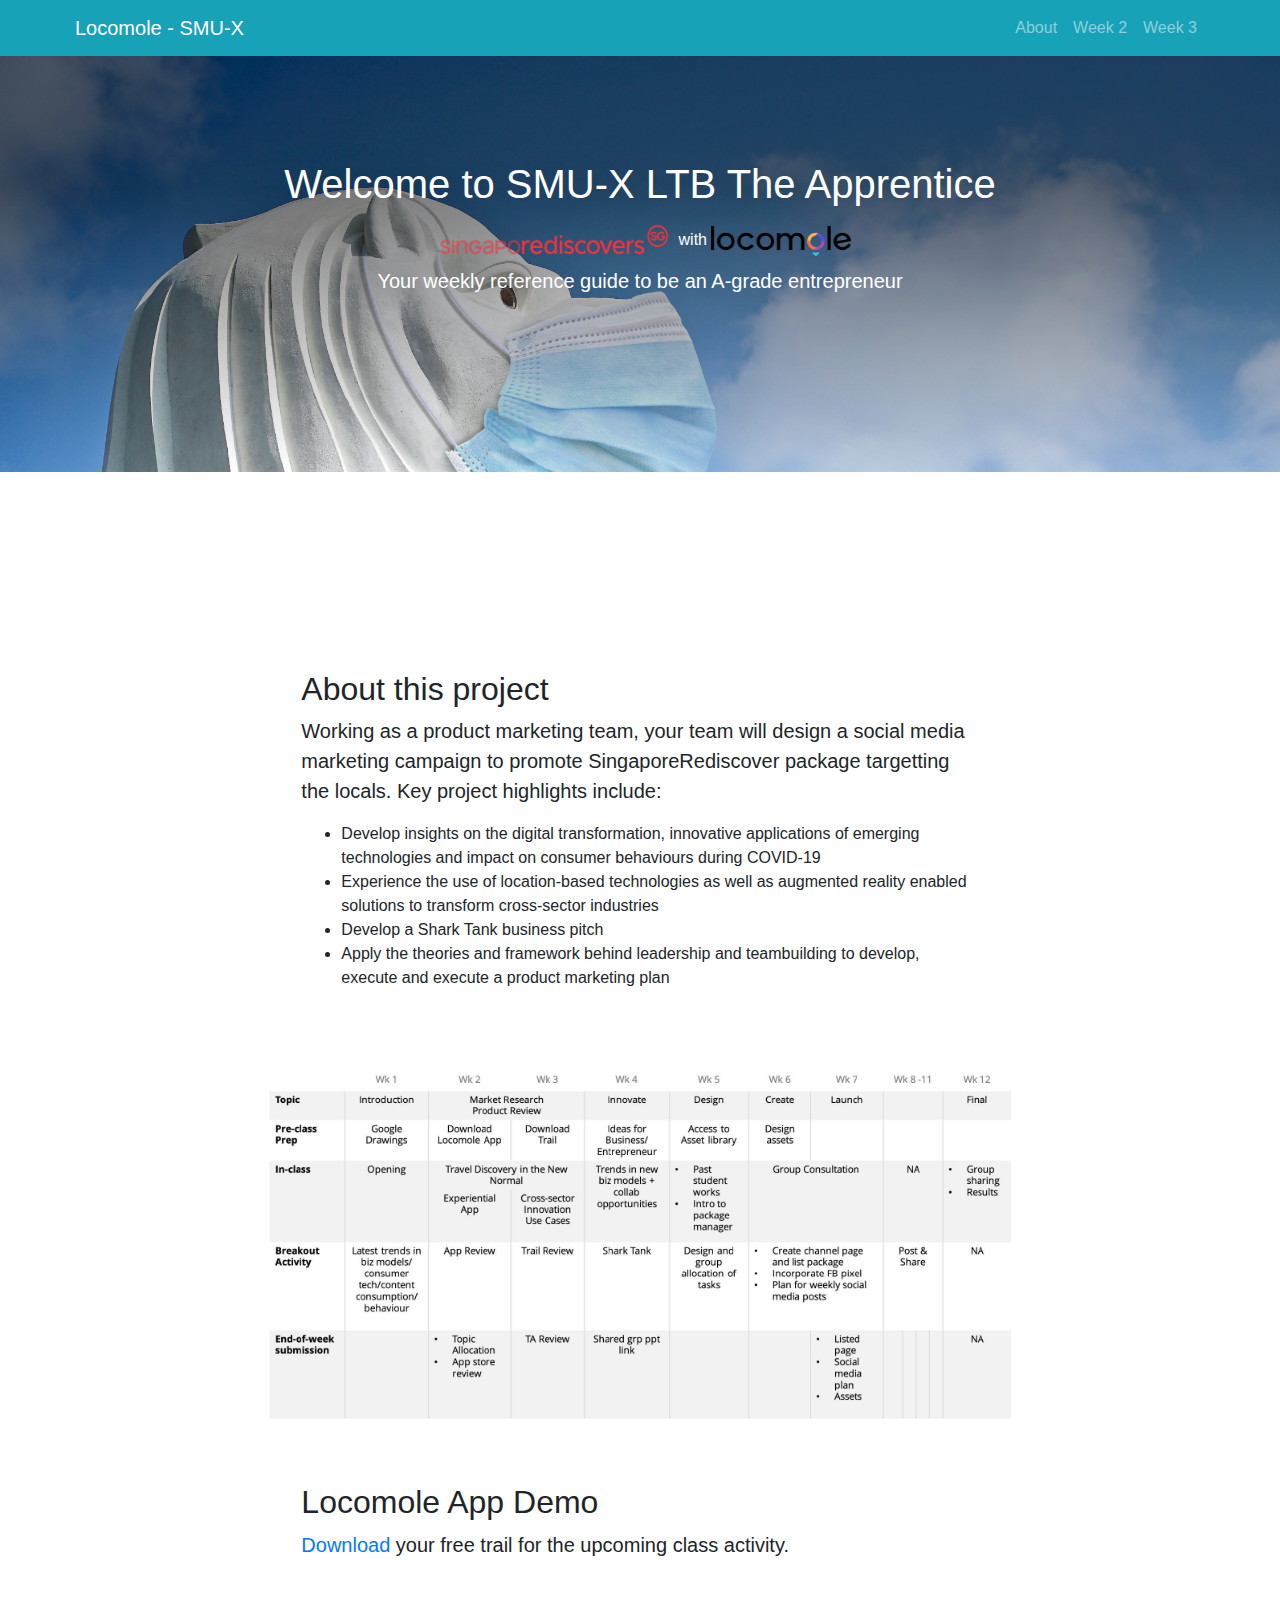
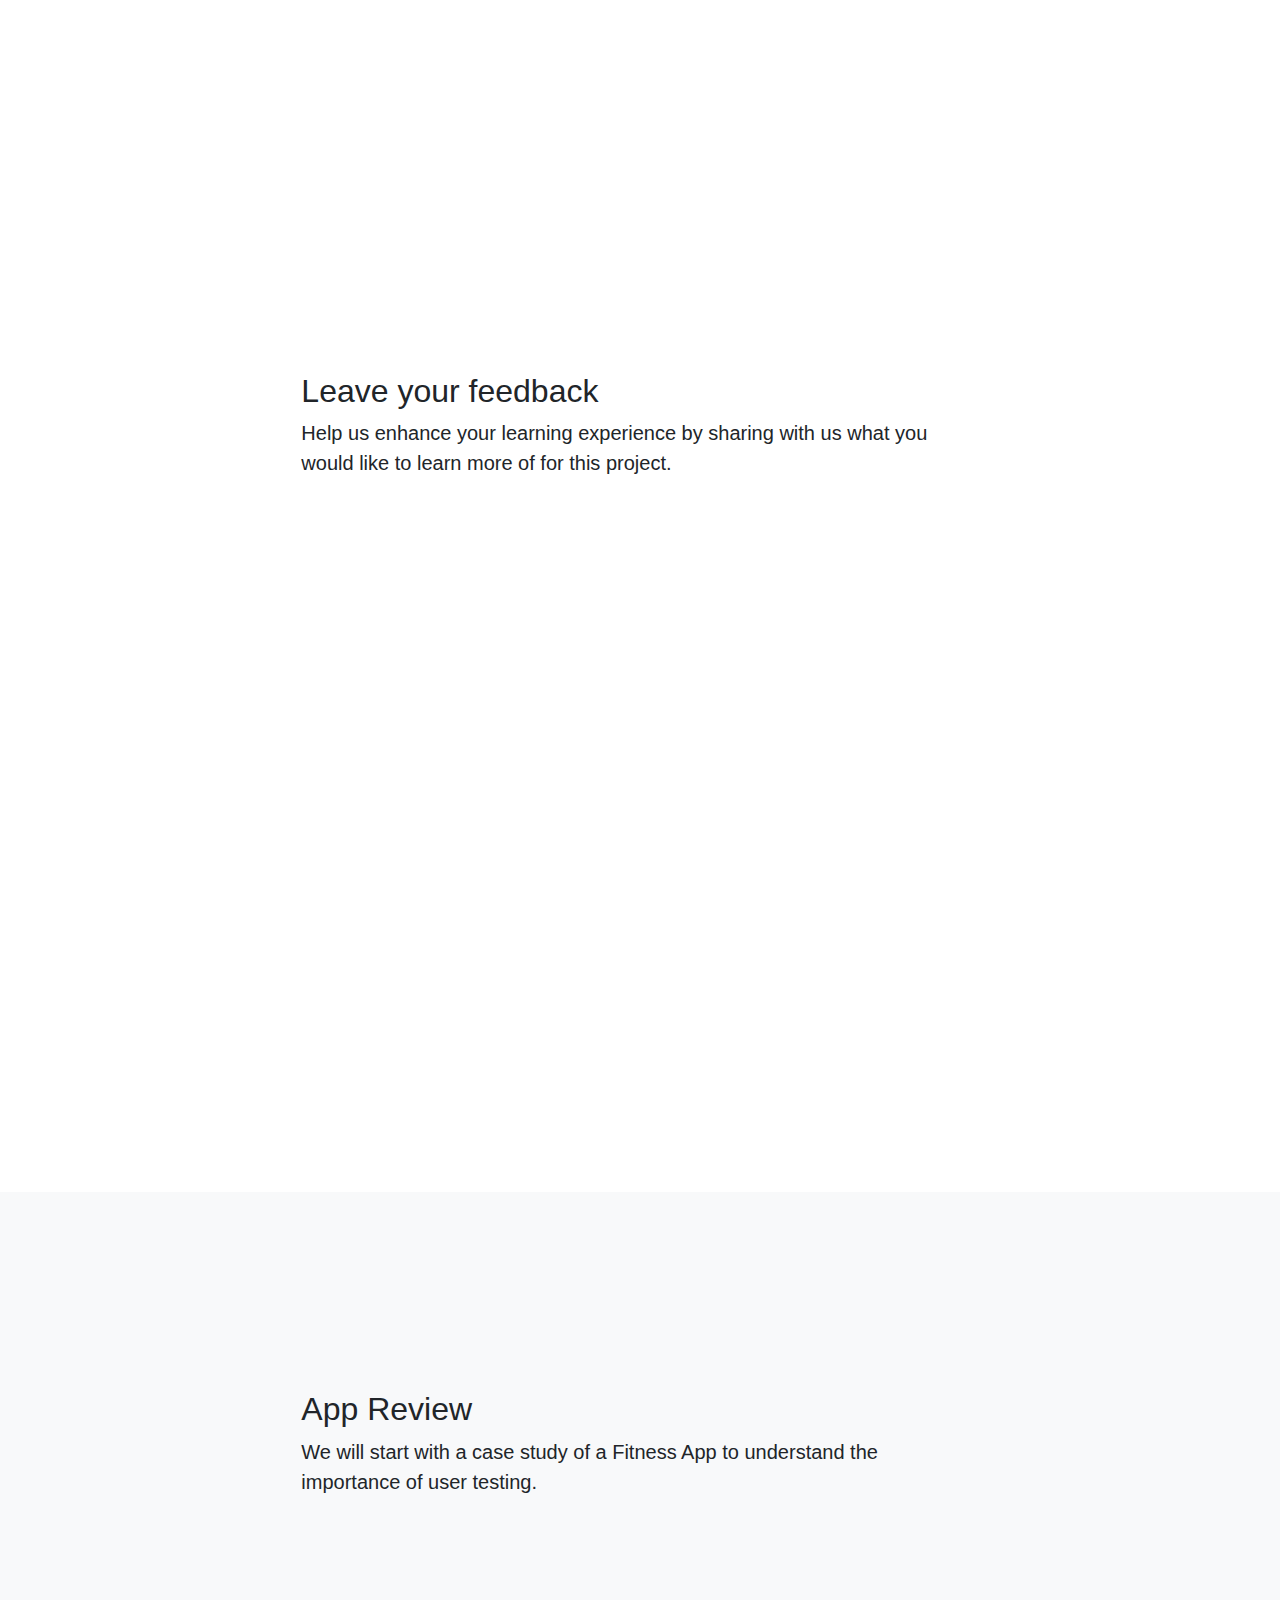
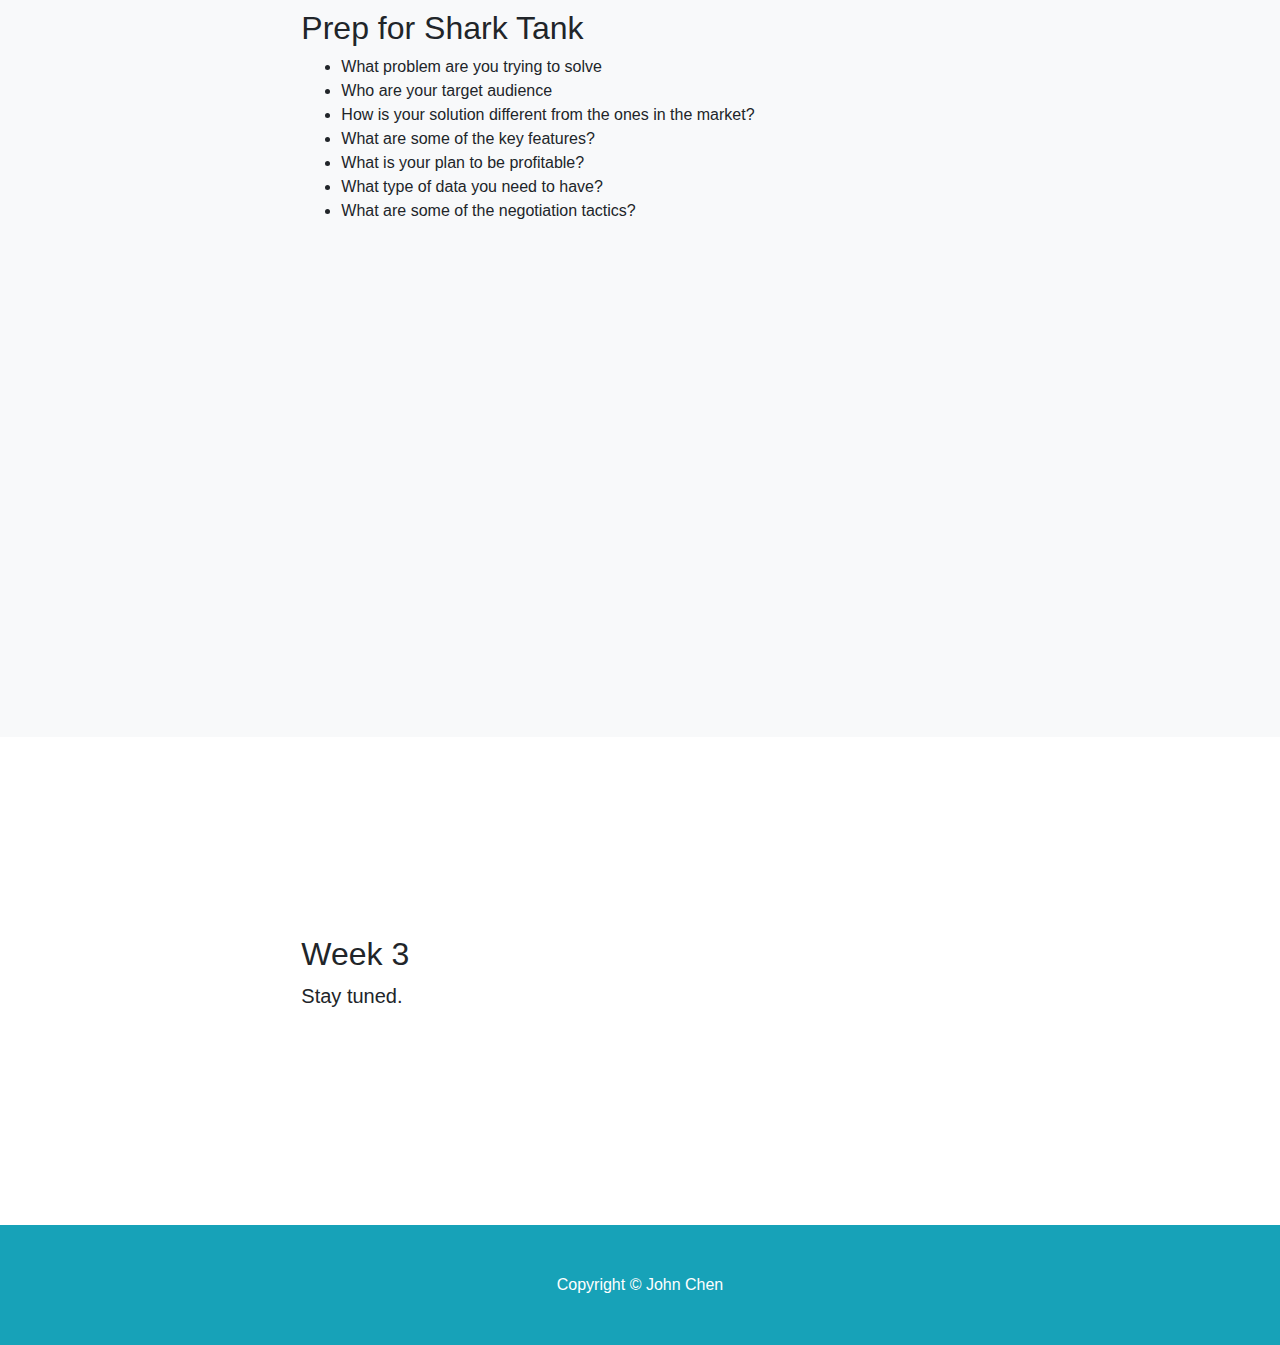
==== smux-ltb.html @ 77206201 "commit" ====
<!DOCTYPE html>
<html lang="en">

<head>

  <meta charset="utf-8">
  <meta name="viewport" content="width=device-width, initial-scale=1, shrink-to-fit=no">
  <meta name="description" content="">
  <meta name="author" content="">

  <title>SMU-X The Apprentice LTB Edition</title>

  <!-- Bootstrap core CSS -->
  <link href="css/bootstrap.min.css" rel="stylesheet">
  <link href="css/website.css" rel="stylesheet">

  <!-- Custom styles for this template -->
  <link href="css/scrolling-nav.css" rel="stylesheet">

</head>

<body id="page-top">

  <!-- Navigation -->
  <nav class="navbar navbar-expand-lg navbar-dark bg-info fixed-top" id="mainNav">
    <div class="container">
      <a class="navbar-brand js-scroll-trigger" href="#page-top">Locomole - SMU-X </a>
      <button class="navbar-toggler" type="button" data-toggle="collapse" data-target="#navbarResponsive"
        aria-controls="navbarResponsive" aria-expanded="false" aria-label="Toggle navigation">
        <span class="navbar-toggler-icon"></span>
      </button>
      <div class="collapse navbar-collapse" id="navbarResponsive">
        <ul class="navbar-nav ml-auto">
          <li class="nav-item">
            <a class="nav-link js-scroll-trigger" href="#about">About</a>
          </li>
          <li class="nav-item">
            <a class="nav-link js-scroll-trigger" href="#Week2">Week 2</a>
          </li>
          <li class="nav-item">
            <a class="nav-link js-scroll-trigger" href="#week3">Week 3</a>
          </li>
        </ul>
      </div>
    </div>
  </nav>

  <header class="masthead d-flex text-white">
    <div class="container text-center">
      <h1>Welcome to SMU-X LTB The Apprentice</h1>
      <span><img src="images/singaporediscover.png" width="250px" height="50px">with
        <img src="images/logo_final_black.png" width="140px" height="30px"></span>
      <p class="lead">Your weekly reference guide to be an A-grade entrepreneur</p>
    </div>
    <div class="overlay" </div> </header> <section id="about">
      <div class="container">
        <div class="row">
          <div class="col-lg-8 mx-auto p-5">
            <h2>About this project</h2>
            <p class="lead">Working as a product marketing team, your team will design a social media
              marketing campaign to promote SingaporeRediscover package targetting the locals. Key project
              highlights include:
            </p>
            <ul>
              <li>Develop insights on the digital transformation, innovative applications of emerging
                technologies and impact on consumer behaviours during COVID-19 </li>
              <li>Experience the use of location-based technologies as well as augmented reality enabled
                solutions to transform cross-sector industries </li>
              <li>Develop a Shark Tank business pitch
              </li>
              <li>Apply the theories and framework behind leadership and teambuilding to develop, execute
                and execute a product marketing plan </li>
            </ul>
          </div>
          <div class="col-lg-8 mx-auto p-3">
            <img src="images/project timeline.jpg" width="100%" height="auto">
          </div>
          <div class="col-lg-8 mx-auto p-5">
            <h2>Locomole App Demo</h2>
            <p class="lead"><a href="https://catalog.ldr.sg/?channel=ndp2020&category=travel">Download</a> your free
              trail for the upcoming class activity.
            </p>
          </div>
          <iframe src="https://player.vimeo.com/video/448816442" width="100%" height="300px" frameborder="0"
            allow="autoplay; fullscreen" allowfullscreen></iframe>

          <div class="col-lg-8 mx-auto p-5">
            <h2>Leave your feedback</h2>
            <p class="lead">Help us enhance your learning experience by sharing with us what you would
              like to learn more of for this project.
            </p>
            <div class="typeform-widget" data-url="https://form.typeform.com/to/U9g9ScOP"
              style="width: 100%; height: 500px;"></div>
            <script>
              (function () {
                var qs, js, q, s, d = document,
                  gi = d.getElementById,
                  ce = d.createElement,
                  gt = d.getElementsByTagName,
                  id = "typef_orm",
                  b = "https://embed.typeform.com/";
                if (!gi.call(d, id)) {
                  js = ce.call(d, "script");
                  js.id = id;
                  js.src = b + "embed.js";
                  q = gt.call(d, "script")[0];
                  q.parentNode.insertBefore(js, q)
                }
              })()
            </script>
          </div>
        </div>
      </div>
      </section>

      <section id="Week2" class="bg-light">
        <div class="container">
          <div class="row">
            <div class="col-lg-8 mx-auto p-5">
              <h2>App Review</h2>
              <p class="lead">We will start with a case study of a Fitness App to understand the importance
                of user testing.</p>
            </div>
            <div class="col-lg-8 mx-auto p-5">
              <h2>Prep for Shark Tank</h2>
              <ul>
                <li>What problem are you trying to solve </li>
                <li>Who are your target audience</li>
                <li>How is your solution different from the ones in the market?</li>
                <li>What are some of the key features?</li>
                <li>What is your plan to be profitable?</li>
                <li>What type of data you need to have?</li>
                <li>What are some of the negotiation tactics?</li>
              </ul>
            </div>
            <iframe src="https://player.vimeo.com/video/450524538" width="100%" height="300px" frameborder="0"
              allow="autoplay; fullscreen" allowfullscreen></iframe>

          </div>
        </div>
      </section>

      <section id="week3">
        <div class="container">
          <div class="row">
            <div class="col-lg-8 mx-auto p-5">
              <h2>Week 3</h2>
              <p class="lead">Stay tuned.</p>
            </div>
          </div>
        </div>
      </section>

      <!-- Footer -->
      <footer class="py-5 bg-info">
        <div class="container">
          <p class="m-0 text-center text-white">Copyright &copy; John Chen</p>
        </div>
        <!-- /.container -->
      </footer>

      <!-- Bootstrap core JavaScript -->
      <script src="john/jquery/jquery.min.js"></script>
      <script src="john/bootstrap/js/bootstrap.bundle.min.js"></script>

      <!-- Plugin JavaScript -->
      <script src="john/jquery-easing/jquery.easing.min.js"></script>

      <!-- Custom JavaScript for this theme -->
      <script src="js/scrolling-nav.js"></script>

</body>

</html>
---- css/scrolling-nav.css ----
/*!
 * Start Bootstrap - Scrolling Nav (https://startbootstrap.com/templates/scrolling-nav)
 * Copyright 2013-2020 Start Bootstrap
 * Licensed under MIT (https://github.com/StartBootstrap/startbootstrap-scrolling-nav/blob/master/LICENSE)
 */
header {
  padding: 156px 0 100px;
}

section {
  padding: 150px 0;
}
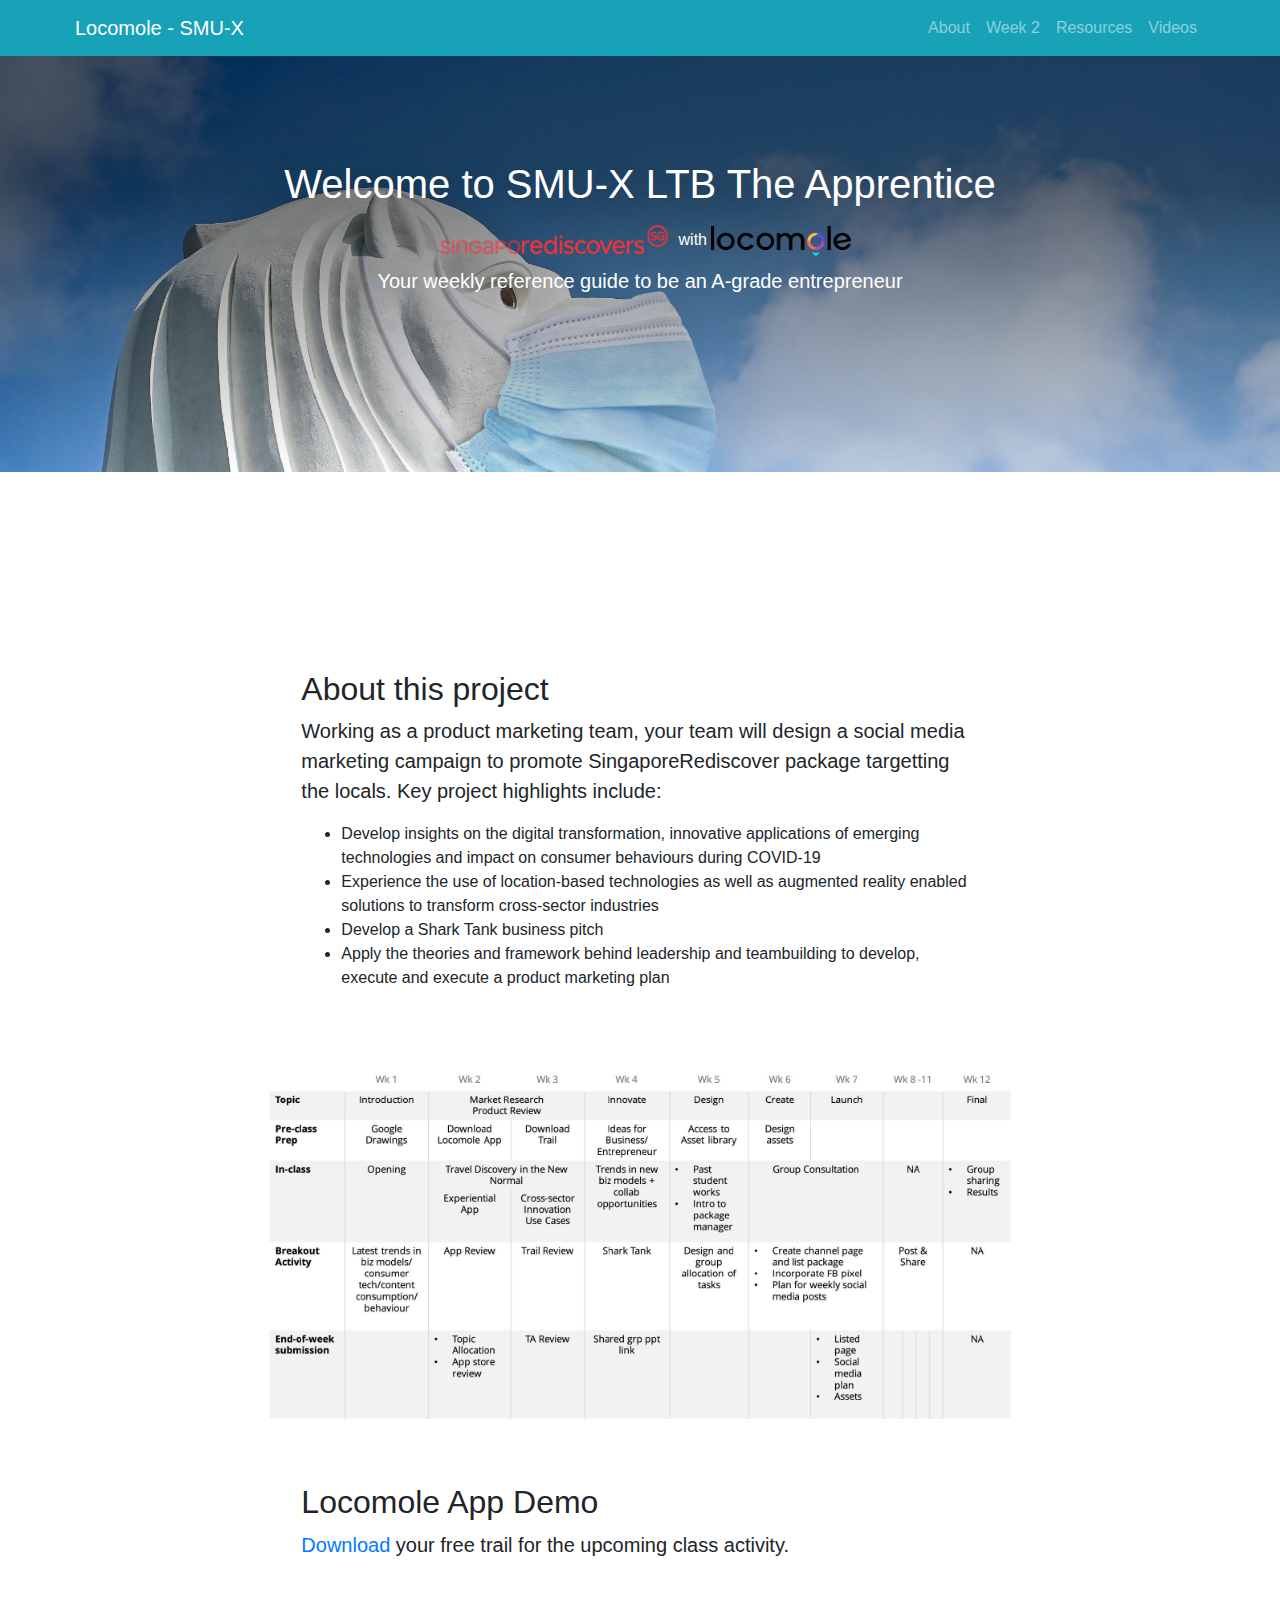
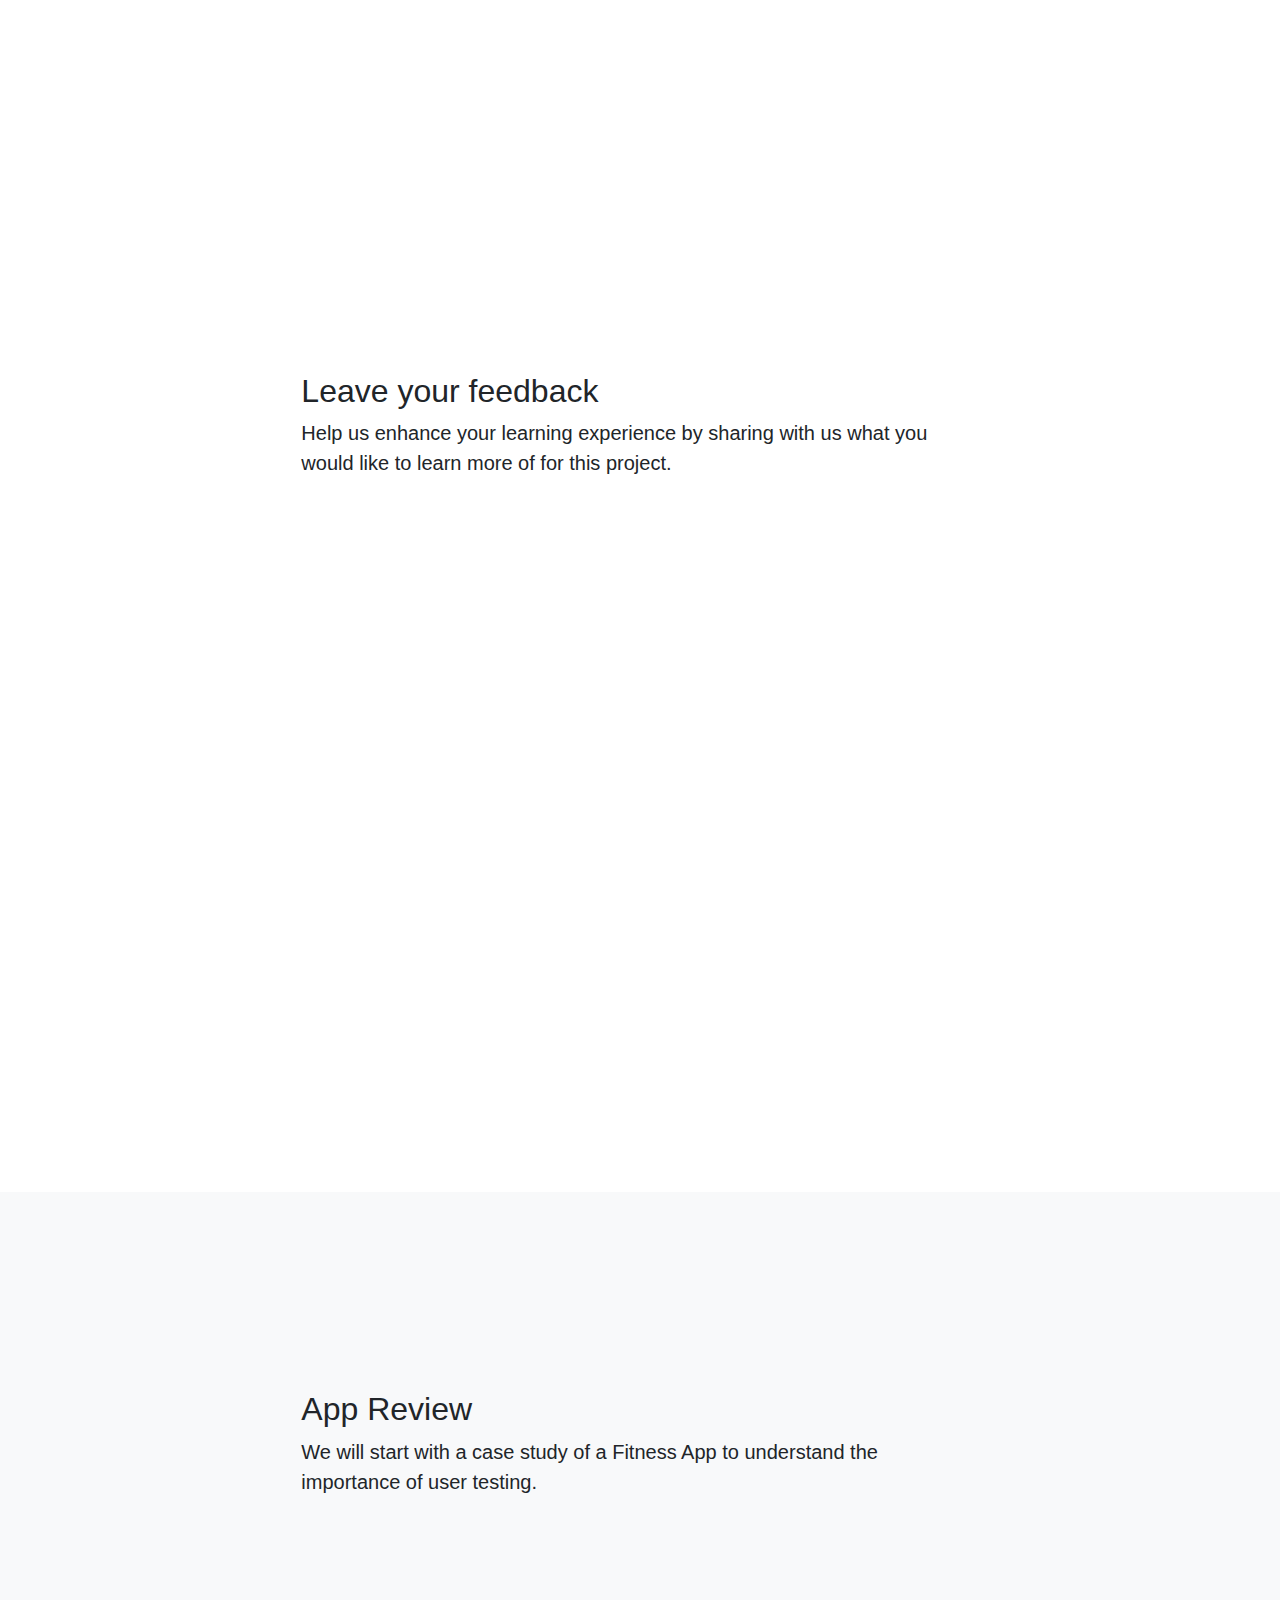
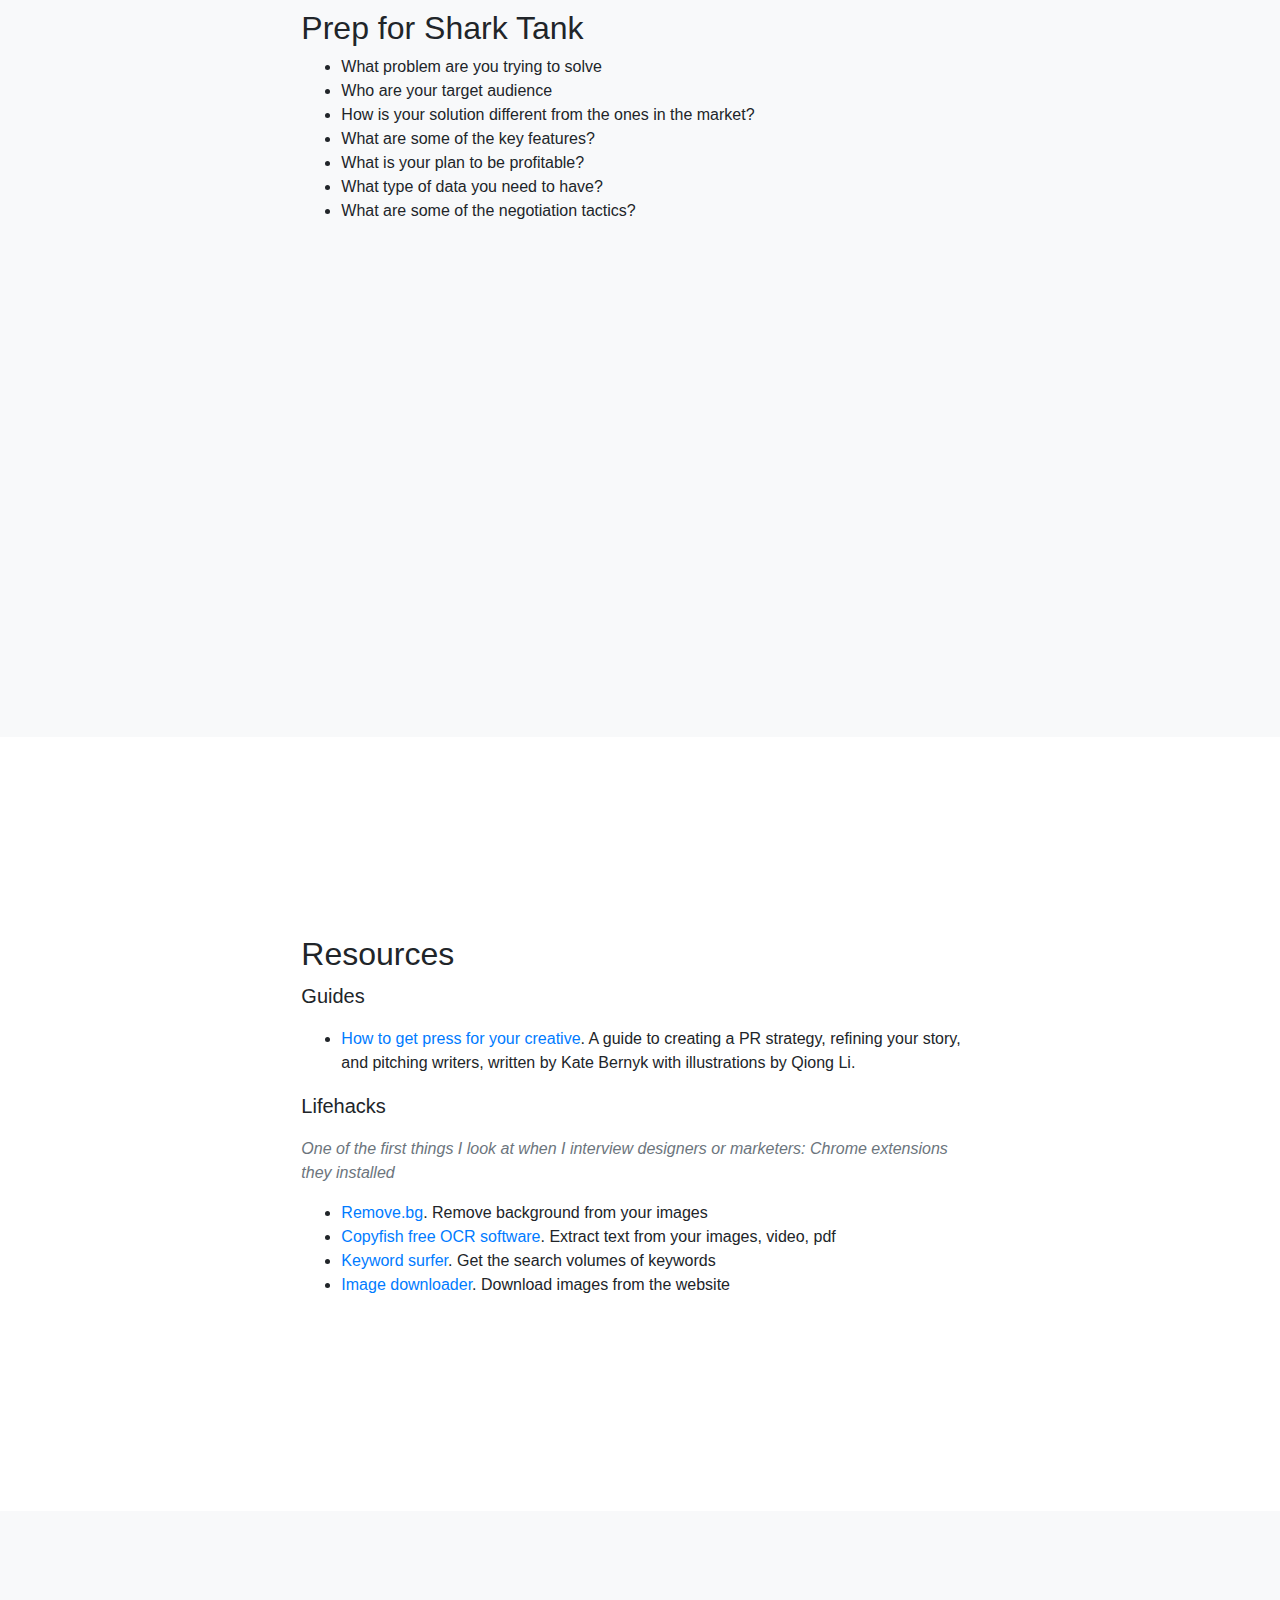
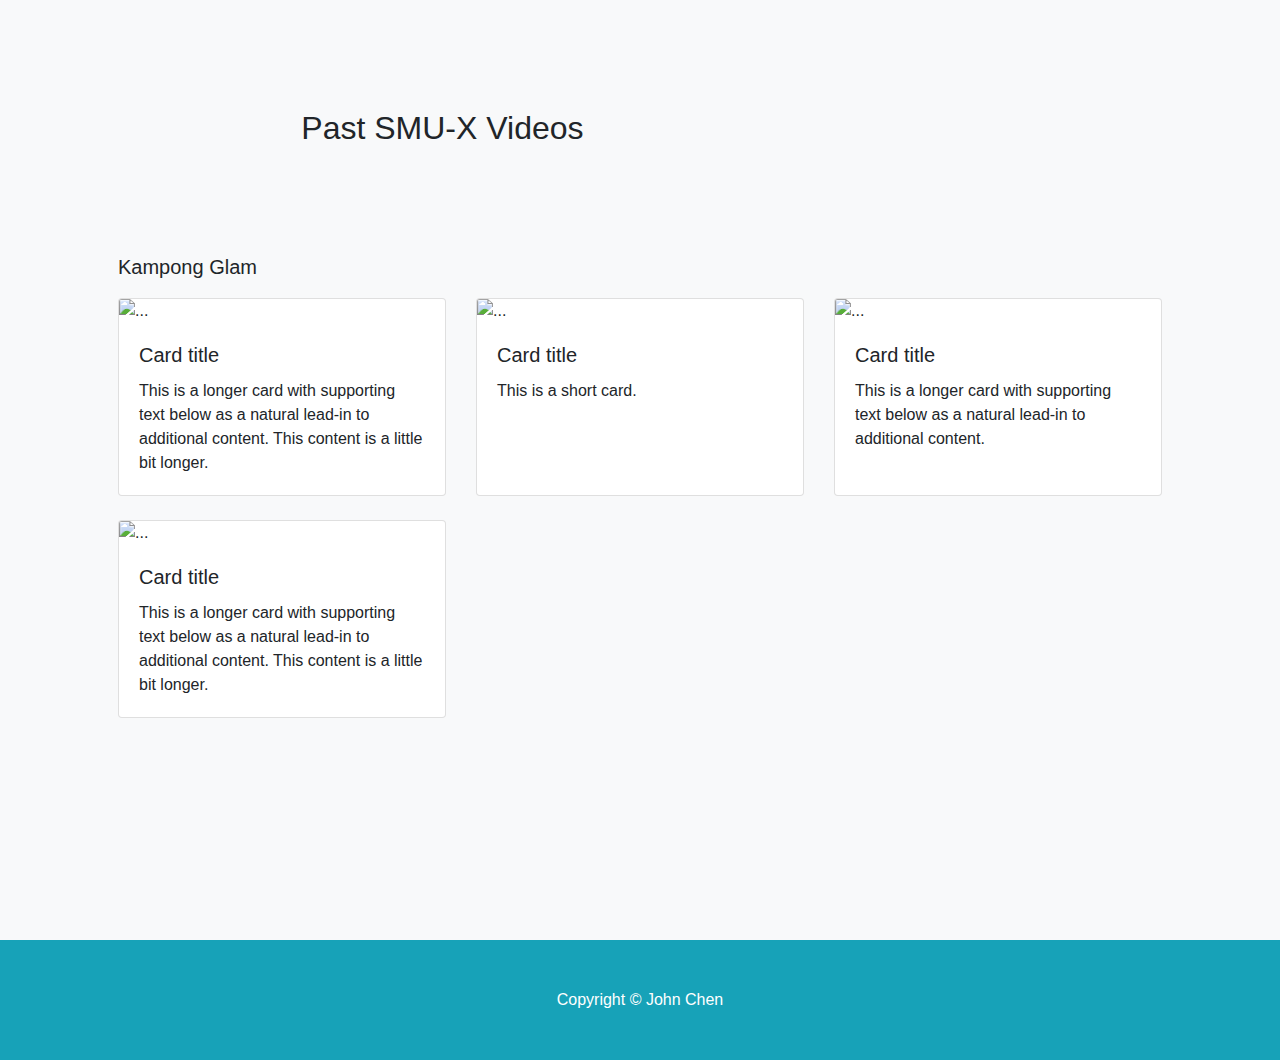
==== commit cce49015: "created video segment" ====
--- a/smux-ltb.html
+++ b/smux-ltb.html
@@ -38,7 +38,10 @@
             <a class="nav-link js-scroll-trigger" href="#Week2">Week 2</a>
           </li>
           <li class="nav-item">
-            <a class="nav-link js-scroll-trigger" href="#week3">Week 3</a>
+            <a class="nav-link js-scroll-trigger" href="#resources">Resources</a>
+          </li>
+          <li class="nav-item">
+            <a class="nav-link js-scroll-trigger" href="#videos">Videos</a>
           </li>
         </ul>
       </div>
@@ -140,15 +143,92 @@
         </div>
       </section>
 
-      <section id="week3">
+      <section id="resources">
         <div class="container">
           <div class="row">
             <div class="col-lg-8 mx-auto p-5">
-              <h2>Week 3</h2>
-              <p class="lead">Stay tuned.</p>
-            </div>
-          </div>
-        </div>
+              <h2>Resources</h2>
+              <p class="lead">Guides</p>
+              <ul>
+                <li><a href="https://thecreativeindependent.com/guides/how-to-get-press-for-your-creative-work/">
+                    How to get press for your creative</a>. A guide to creating a PR strategy, refining your story, and
+                  pitching writers, written by Kate Bernyk with illustrations by Qiong Li.</li>
+              </ul>
+              <p class="lead">Lifehacks</p>
+              <p small class="text-muted"><em>One of the first things I look at when I interview designers or marketers:
+                  Chrome extensions they installed</small></em></p>
+              <ul>
+                <li><a href="https://remove.bg">Remove.bg</a>.
+                  Remove background from your images</li>
+                <li><a href="chrome-extension://eenjdnjldapjajjofmldgmkjaienebbj/options.html">Copyfish free OCR
+                    software</a>.
+                  Extract text from your images, video, pdf</li>
+                <li><a href="https://chrome.google.com/webstore/detail/keyword-surfer/bafijghppfhdpldihckdcadbcobikaca">
+                    Keyword surfer</a>.
+                  Get the search volumes of keywords</li>
+                <li><a
+                    href="https://chrome.google.com/webstore/detail/image-downloader/cnpniohnfphhjihaiiggeabnkjhpaldj">
+                    Image downloader</a>.
+                  Download images from the website</li>
+              </ul>
+            </div>
+          </div>
+      </section>
+
+      <section id="videos" class="bg-light">
+        <div class="container">
+          <div class="row">
+            <div class="col-lg-8 mx-auto p-5">
+              <h2>Past SMU-X Videos</h2>
+            </div>
+            <div class="container p-5">
+              <p class="lead">Kampong Glam</p>
+              <div class="row row-cols-1 row-cols-md-3">
+                <div class="col mb-4">
+                  <div class="card h-100">
+                    <img src="..." class="card-img-top" alt="...">
+                    <div class="card-body">
+                      <h5 class="card-title">Card title</h5>
+                      <p class="card-text">This is a longer card with supporting text below as a natural lead-in to
+                        additional
+                        content. This content is a little bit longer.</p>
+                    </div>
+                  </div>
+                </div>
+                <div class="col mb-4">
+                  <div class="card h-100">
+                    <img src="..." class="card-img-top" alt="...">
+                    <div class="card-body">
+                      <h5 class="card-title">Card title</h5>
+                      <p class="card-text">This is a short card.</p>
+                    </div>
+                  </div>
+                </div>
+                <div class="col mb-4">
+                  <div class="card h-100">
+                    <img src="..." class="card-img-top" alt="...">
+                    <div class="card-body">
+                      <h5 class="card-title">Card title</h5>
+                      <p class="card-text">This is a longer card with supporting text below as a natural lead-in to
+                        additional
+                        content.</p>
+                    </div>
+                  </div>
+                </div>
+                <div class="col mb-4">
+                  <div class="card h-100">
+                    <img src="..." class="card-img-top" alt="...">
+                    <div class="card-body">
+                      <h5 class="card-title">Card title</h5>
+                      <p class="card-text">This is a longer card with supporting text below as a natural lead-in to
+                        additional
+                        content. This content is a little bit longer.</p>
+                    </div>
+                  </div>
+                </div>
+              </div>
+            </div>
+          </div>
       </section>
 
       <!-- Footer -->
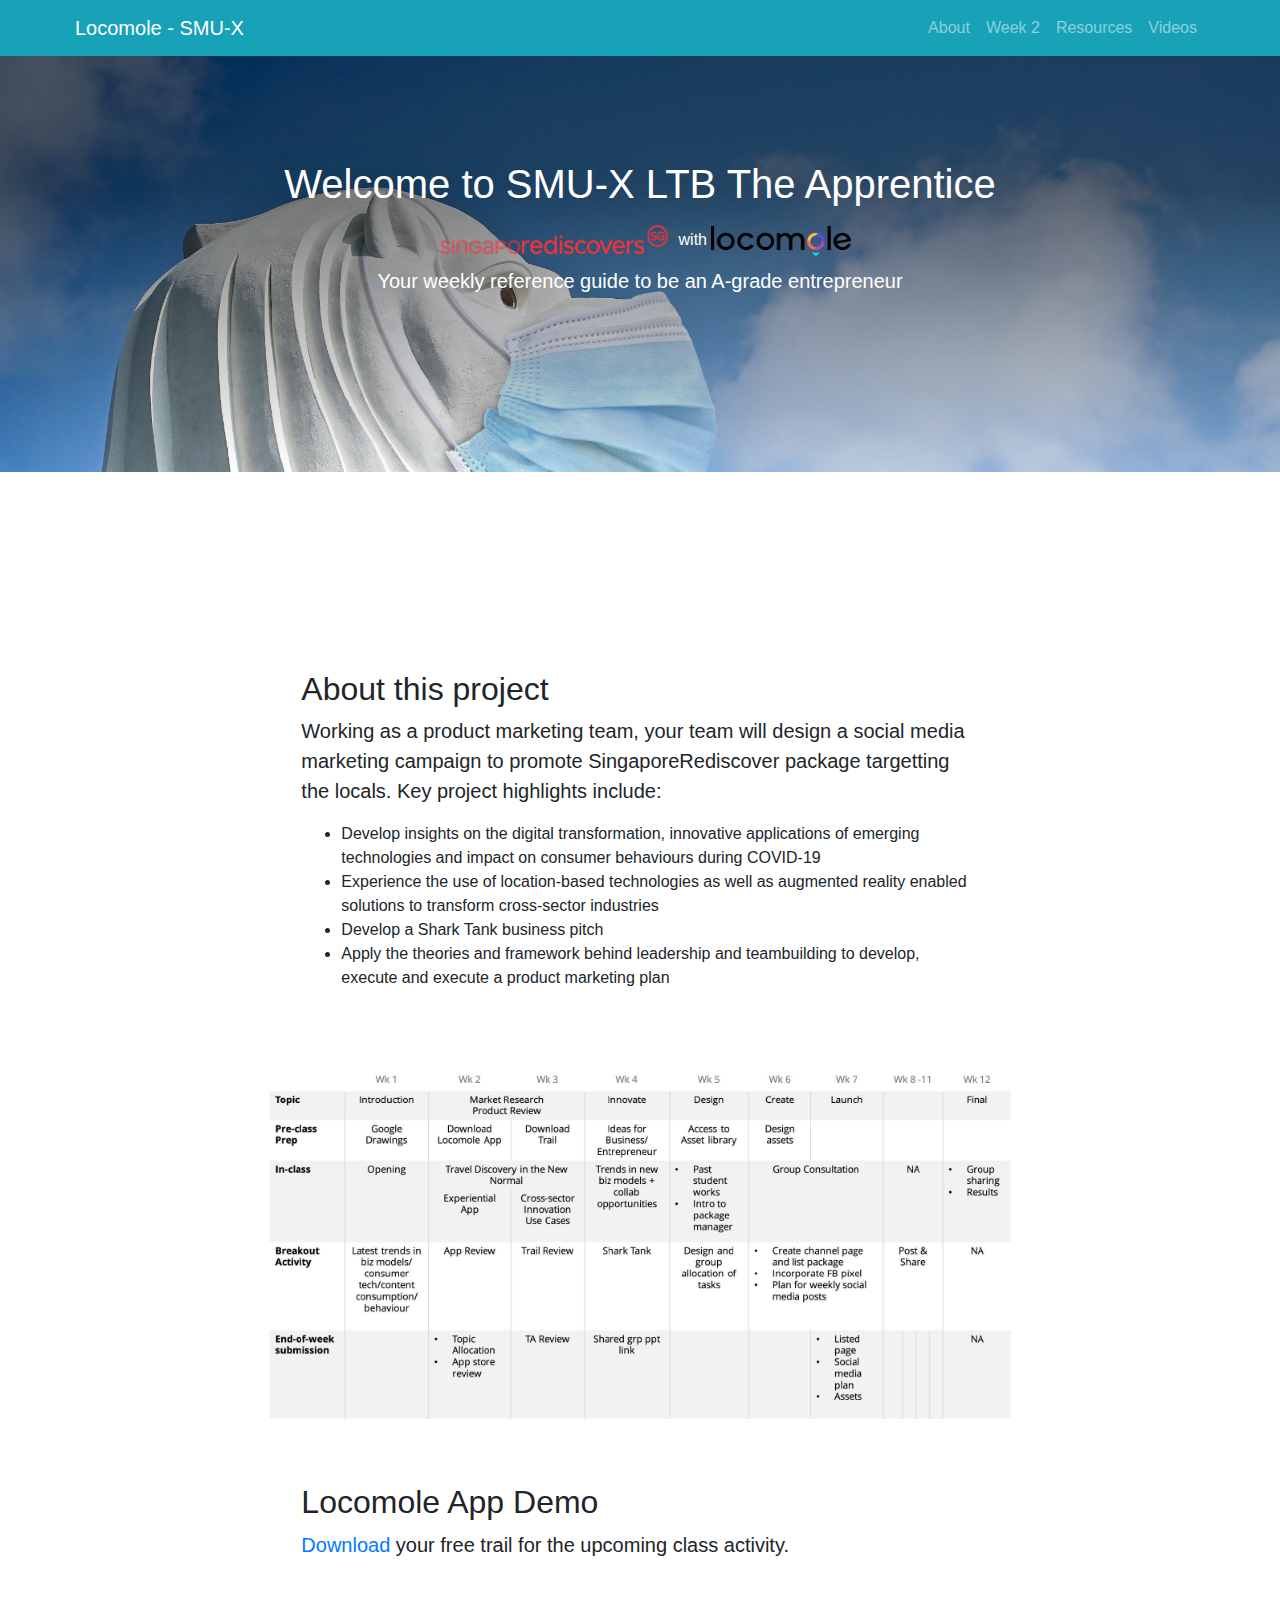
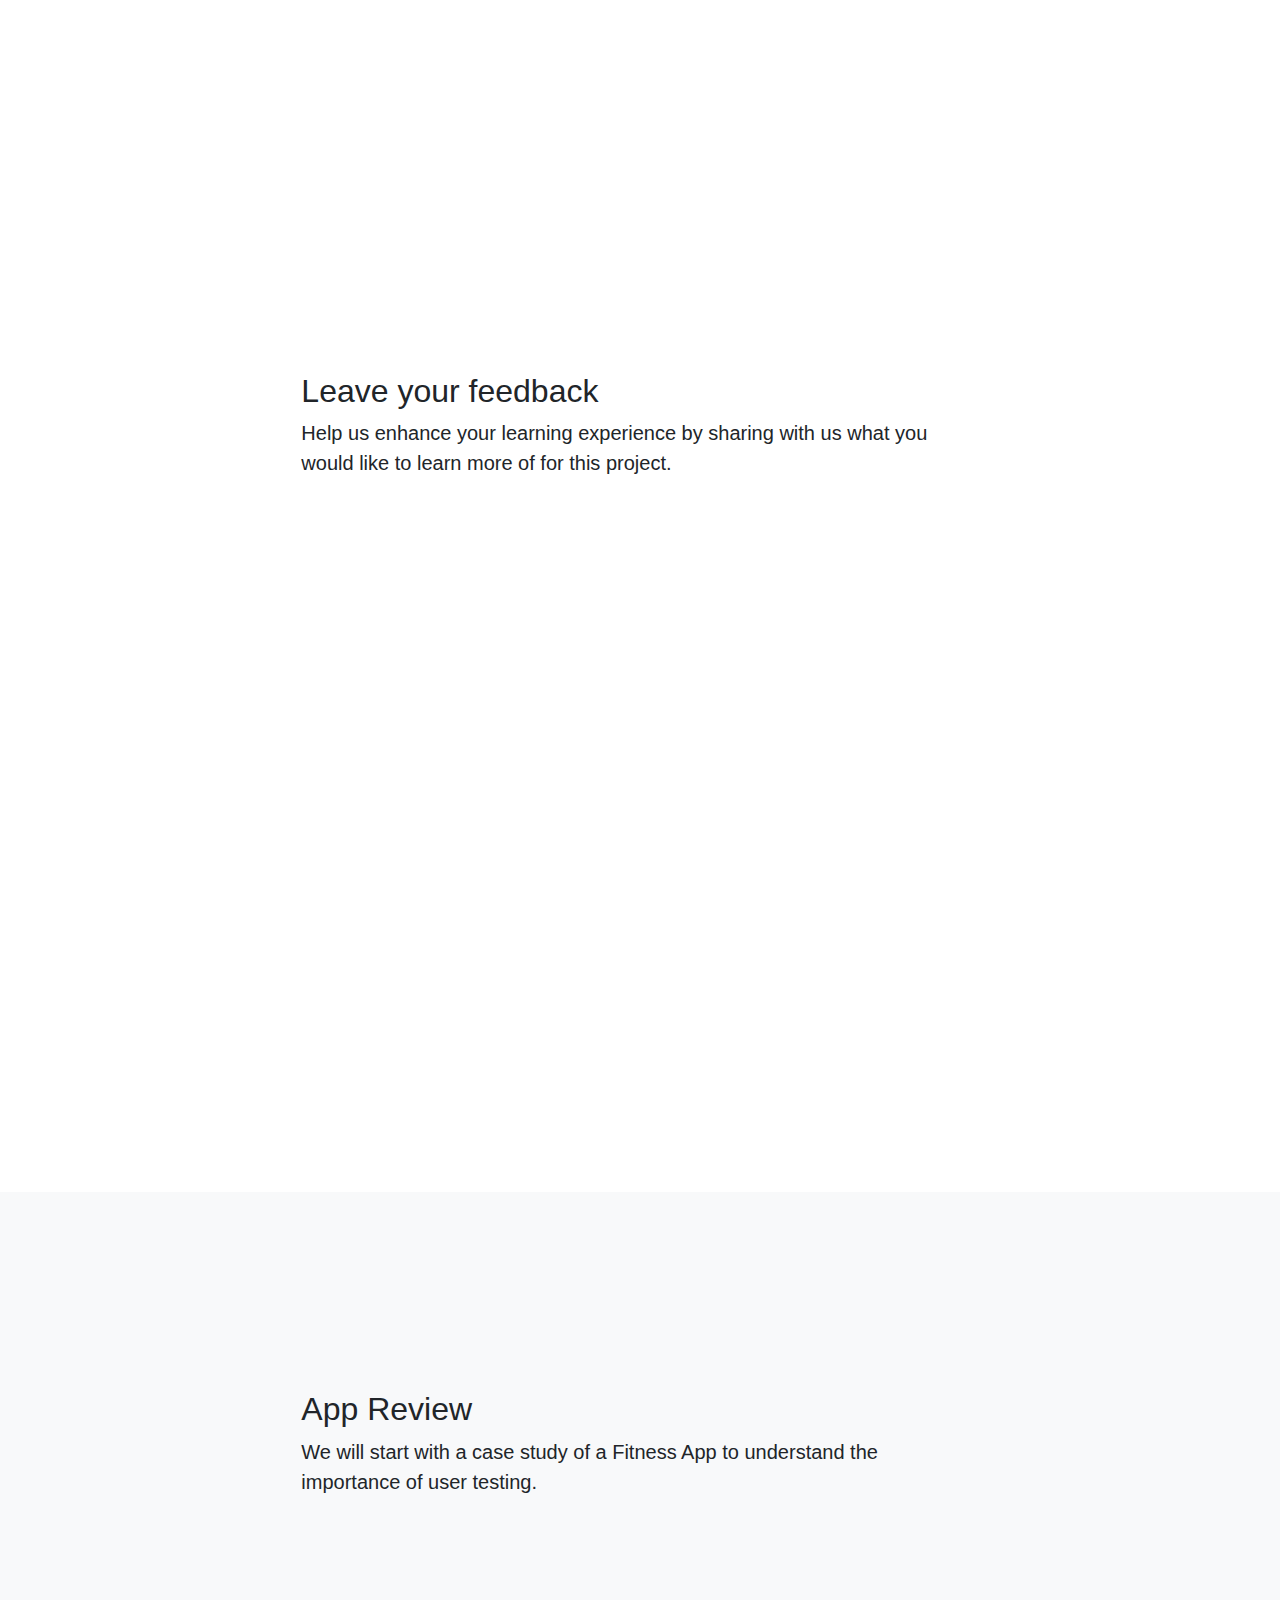
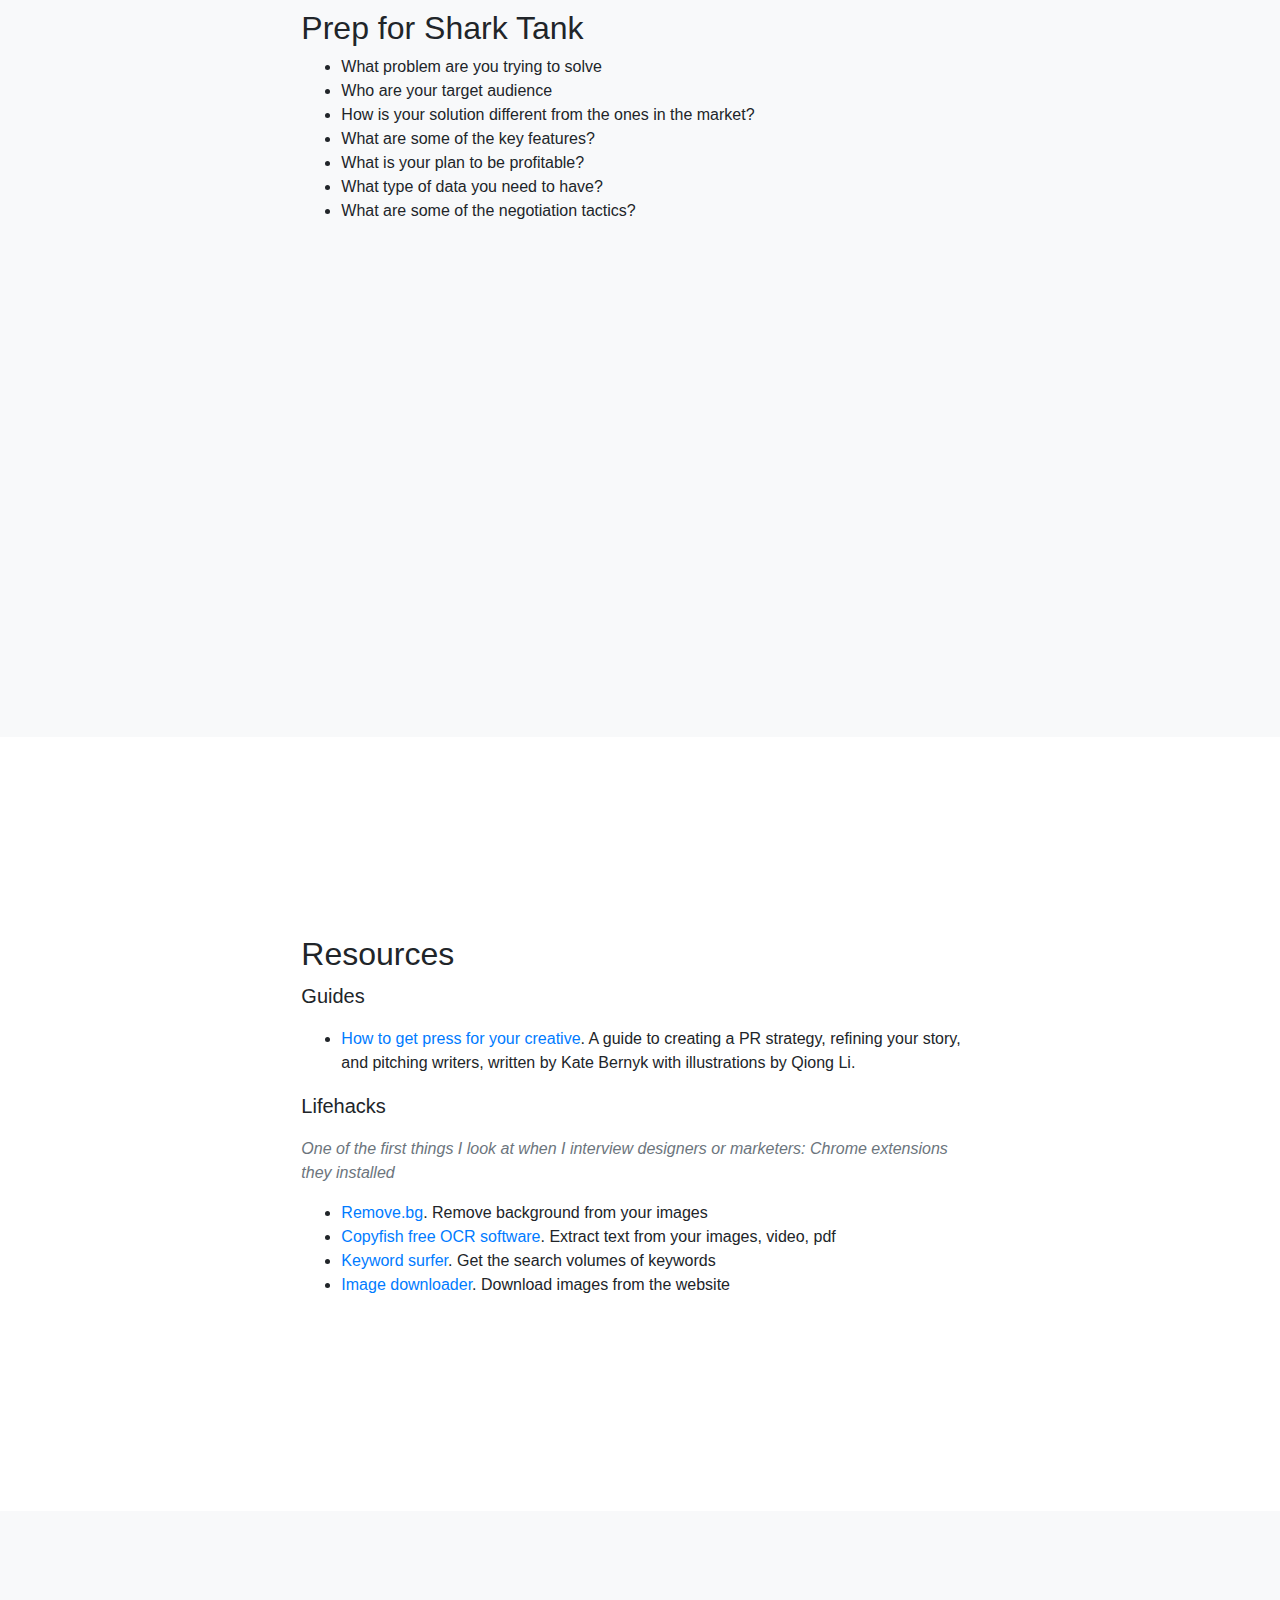
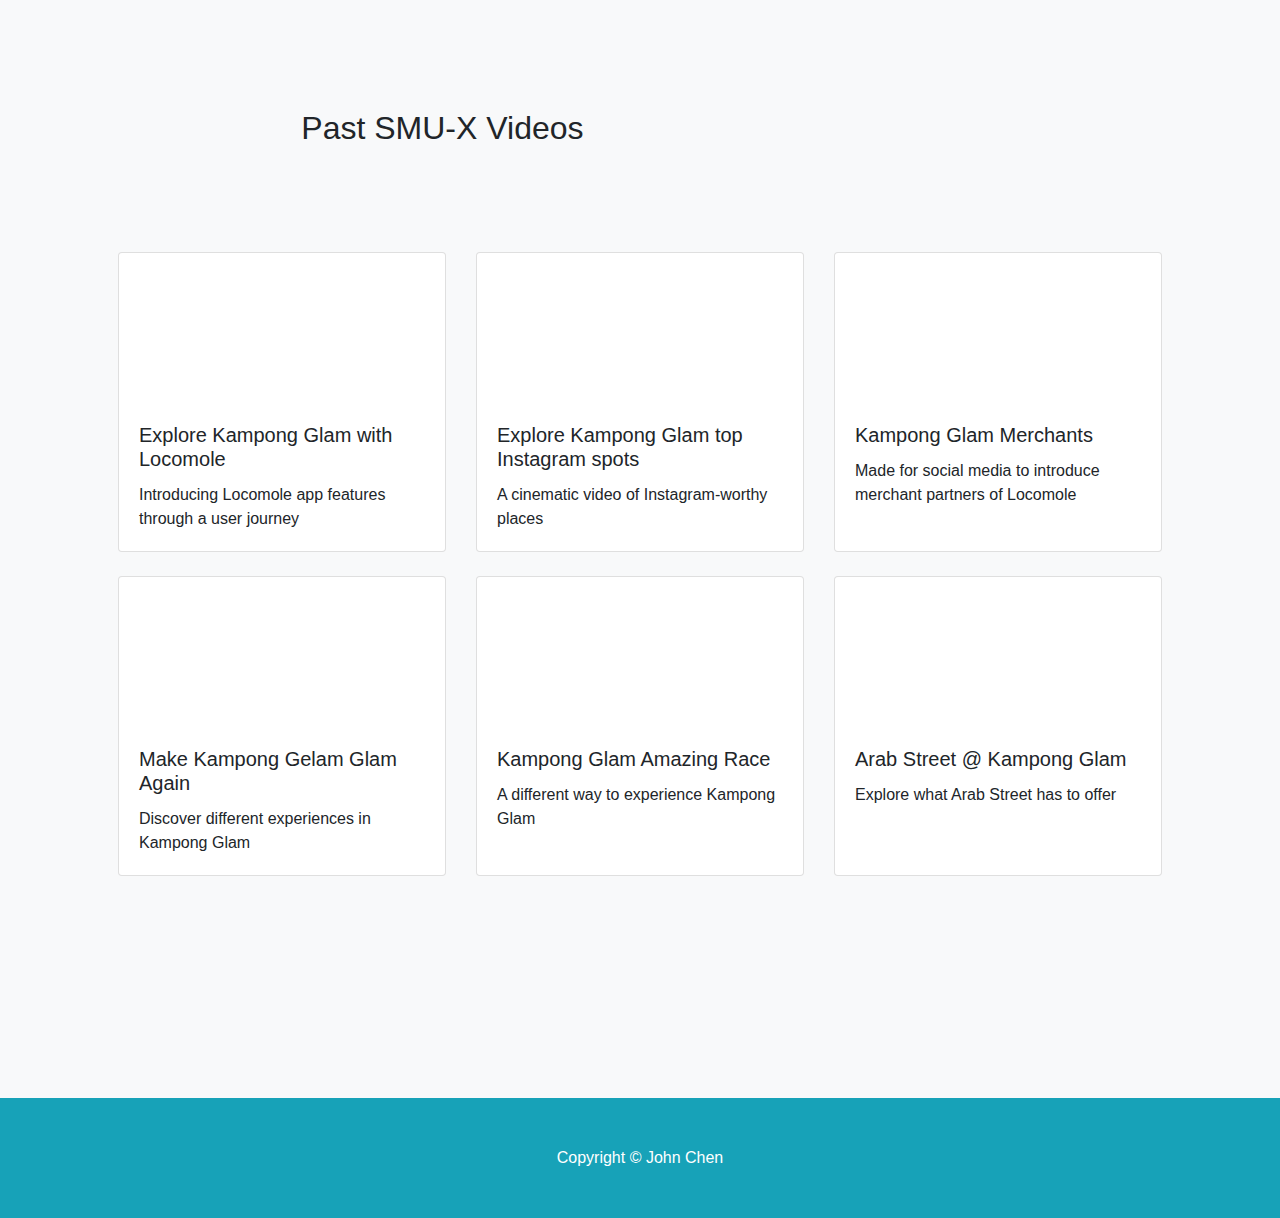
==== commit a9741331: "added videos" ====
--- a/smux-ltb.html
+++ b/smux-ltb.html
@@ -182,47 +182,71 @@
               <h2>Past SMU-X Videos</h2>
             </div>
             <div class="container p-5">
-              <p class="lead">Kampong Glam</p>
               <div class="row row-cols-1 row-cols-md-3">
                 <div class="col mb-4">
                   <div class="card h-100">
-                    <img src="..." class="card-img-top" alt="...">
-                    <div class="card-body">
-                      <h5 class="card-title">Card title</h5>
-                      <p class="card-text">This is a longer card with supporting text below as a natural lead-in to
-                        additional
-                        content. This content is a little bit longer.</p>
-                    </div>
-                  </div>
-                </div>
-                <div class="col mb-4">
-                  <div class="card h-100">
-                    <img src="..." class="card-img-top" alt="...">
-                    <div class="card-body">
-                      <h5 class="card-title">Card title</h5>
-                      <p class="card-text">This is a short card.</p>
-                    </div>
-                  </div>
-                </div>
-                <div class="col mb-4">
-                  <div class="card h-100">
-                    <img src="..." class="card-img-top" alt="...">
-                    <div class="card-body">
-                      <h5 class="card-title">Card title</h5>
-                      <p class="card-text">This is a longer card with supporting text below as a natural lead-in to
-                        additional
-                        content.</p>
-                    </div>
-                  </div>
-                </div>
-                <div class="col mb-4">
-                  <div class="card h-100">
-                    <img src="..." class="card-img-top" alt="...">
-                    <div class="card-body">
-                      <h5 class="card-title">Card title</h5>
-                      <p class="card-text">This is a longer card with supporting text below as a natural lead-in to
-                        additional
-                        content. This content is a little bit longer.</p>
+                    <iframe class="embed-responsive-item" src="https://www.youtube.com/embed/pxoQqzIfuuM"
+                      frameborder="0" allow="accelerometer; autoplay; encrypted-media; gyroscope; picture-in-picture"
+                      allowfullscreen"></iframe>
+                    <div class="card-body">
+
+                      <h5 class="card-title">Explore Kampong Glam with Locomole</h5>
+                      <p class="card-text">Introducing Locomole app features through a user journey</p>
+                    </div>
+                  </div>
+                </div>
+                <div class="col mb-4">
+                  <div class="card h-100">
+                    <iframe class="embed-responsive-item" src="https://www.youtube.com/embed/92thyjJ6u1g"
+                      frameborder="0" allow="accelerometer; autoplay; encrypted-media; gyroscope; picture-in-picture"
+                      allowfullscreen></iframe>
+                    <div class="card-body">
+                      <h5 class="card-title">Explore Kampong Glam top Instagram spots</h5>
+                      <p class="card-text">A cinematic video of Instagram-worthy places</p>
+                    </div>
+                  </div>
+                </div>
+                <div class="col mb-4">
+                  <div class="card h-100">
+                    <iframe class="embed-responsive-item" src="https://www.youtube.com/embed/3kqgHag9HuU"
+                      frameborder="0" allow="accelerometer; autoplay; encrypted-media; gyroscope; picture-in-picture"
+                      allowfullscreen></iframe>
+                    <div class="card-body">
+                      <h5 class="card-title">Kampong Glam Merchants</h5>
+                      <p class="card-text">Made for social media to introduce merchant partners of Locomole</p>
+                    </div>
+                  </div>
+                </div>
+                <div class="col mb-4">
+                  <div class="card h-100">
+                    <iframe class="embed-responsive-item" src="https://www.youtube.com/embed/fDCIxR_NM8I"
+                      frameborder="0" allow="accelerometer; autoplay; encrypted-media; gyroscope; picture-in-picture"
+                      allowfullscreen></iframe>
+                    <div class="card-body">
+                      <h5 class="card-title">Make Kampong Gelam Glam Again</h5>
+                      <p class="card-text">Discover different experiences in Kampong Glam</p>
+                    </div>
+                  </div>
+                </div>
+                <div class="col mb-4">
+                  <div class="card h-100">
+                    <iframe class="embed-responsive-item" src="https://www.youtube.com/embed/naqSwhB1zOo"
+                      frameborder="0" allow="accelerometer; autoplay; encrypted-media; gyroscope; picture-in-picture"
+                      allowfullscreen></iframe>
+                    <div class="card-body">
+                      <h5 class="card-title">Kampong Glam Amazing Race</h5>
+                      <p class="card-text">A different way to experience Kampong Glam</p>
+                    </div>
+                  </div>
+                </div>
+                <div class="col mb-4">
+                  <div class="card h-100">
+                    <iframe class="embed-responsive-item" src="https://www.youtube.com/embed/P8GdC_Ar7a0"
+                      frameborder="0" allow="accelerometer; autoplay; encrypted-media; gyroscope; picture-in-picture"
+                      allowfullscreen></iframe>
+                    <div class="card-body">
+                      <h5 class="card-title">Arab Street @ Kampong Glam</h5>
+                      <p class="card-text">Explore what Arab Street has to offer</p>
                     </div>
                   </div>
                 </div>
